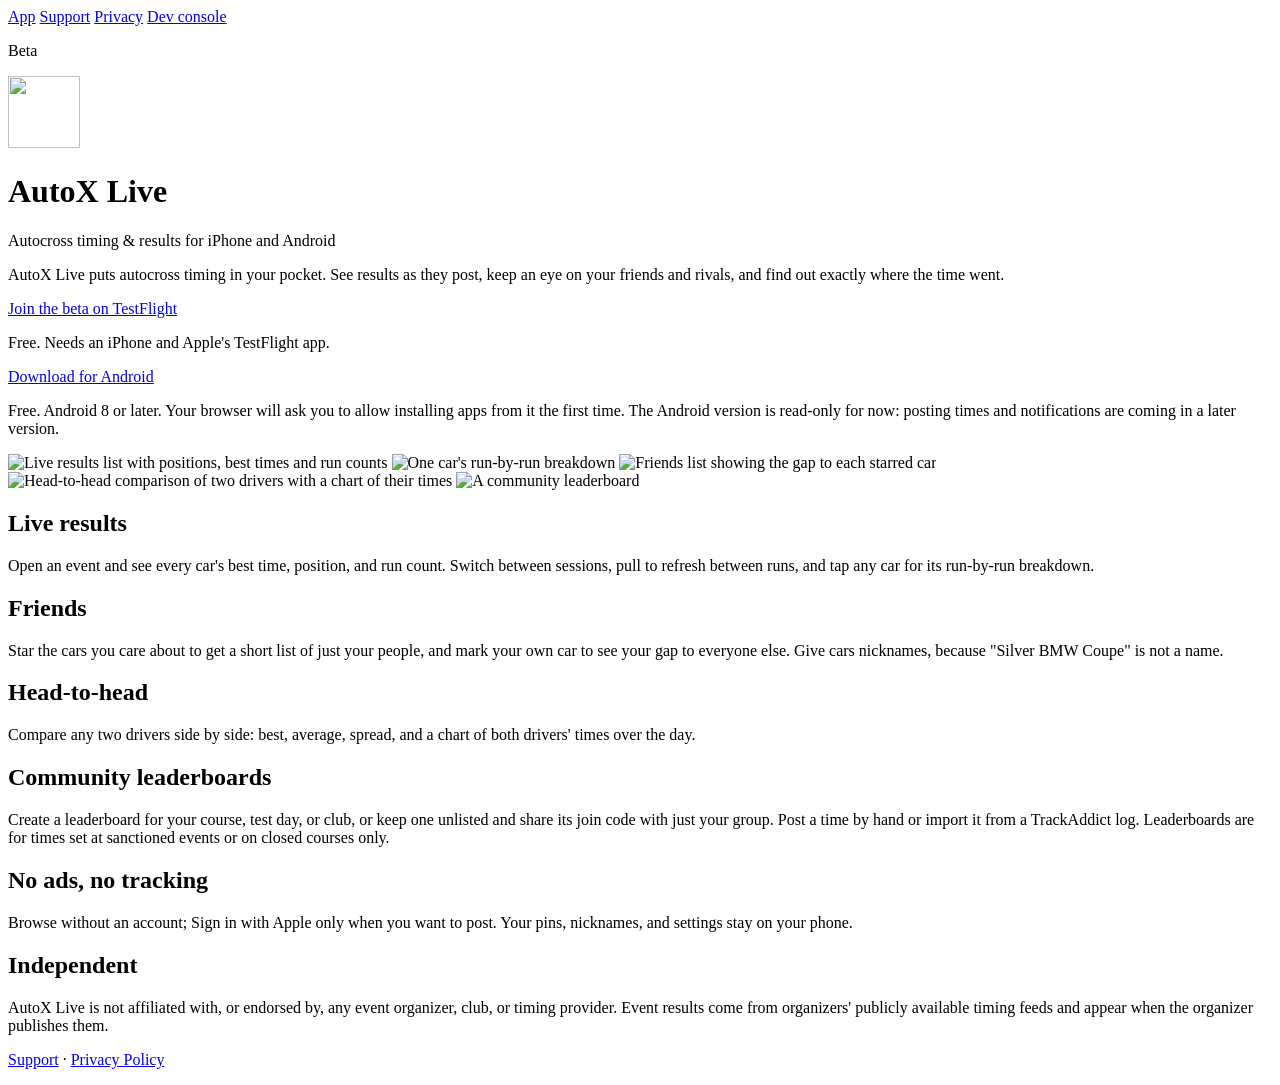
==== server/static/app.html @ 210a4dbb "Serve Android releases from the server GET /api/android/release returns release.json from server/and" ====
<!DOCTYPE html>
<html lang="en">
<head>
<meta charset="utf-8">
<meta name="viewport" content="width=device-width, initial-scale=1">
<title>AutoX Live — Autocross timing & results</title>
<meta name="description" content="Follow autocross results as they post, pin your friends to see the gaps, compare runs head-to-head, and post your best times to community leaderboards.">
<meta property="og:title" content="AutoX Live">
<meta property="og:description" content="Autocross timing in your pocket. Now in beta on TestFlight.">
<meta property="og:image" content="https://autox.romangarms.com/static/landing/icon.png">
<link rel="icon" href="/static/landing/icon.png">
<link rel="stylesheet" href="/static/pages.css">
</head>
<body>
<main>
  <nav class="site">
    <a href="/" aria-current="page">App</a>
    <a href="/support">Support</a>
    <a href="/privacy">Privacy</a>
    <a href="/dev">Dev console</a>
  </nav>
  <p class="tag">Beta</p>
  <div class="hero">
    <img class="icon" src="/static/landing/icon.png" alt="" width="72" height="72">
    <div>
      <h1>AutoX Live</h1>
      <p class="meta">Autocross timing &amp; results for iPhone and Android</p>
    </div>
  </div>

  <p>AutoX Live puts autocross timing in your pocket. See results as they post, keep an eye on your
  friends and rivals, and find out exactly where the time went.</p>

  <p><a class="button" href="https://testflight.apple.com/join/txjt9rzr">Join the beta on TestFlight</a></p>
  <p class="meta">Free. Needs an iPhone and Apple's TestFlight app.</p>

  <p><a class="button" href="/android">Download for Android</a></p>
  <p class="meta">Free. Android 8 or later. Your browser will ask you to allow installing apps from it
  the first time. The Android version is read-only for now: posting times and notifications are
  coming in a later version.</p>

  <div class="shots">
    <img src="/static/landing/live.jpg" alt="Live results list with positions, best times and run counts" width="660" height="1434">
    <img src="/static/landing/driver.jpg" alt="One car's run-by-run breakdown" width="660" height="1434" loading="lazy">
    <img src="/static/landing/friends.jpg" alt="Friends list showing the gap to each starred car" width="660" height="1434" loading="lazy">
    <img src="/static/landing/compare.jpg" alt="Head-to-head comparison of two drivers with a chart of their times" width="660" height="1434" loading="lazy">
    <img src="/static/landing/leaderboard.jpg" alt="A community leaderboard" width="660" height="1434" loading="lazy">
  </div>

  <h2>Live results</h2>
  <p>Open an event and see every car's best time, position, and run count. Switch between sessions,
  pull to refresh between runs, and tap any car for its run-by-run breakdown.</p>

  <h2>Friends</h2>
  <p>Star the cars you care about to get a short list of just your people, and mark your own car to
  see your gap to everyone else. Give cars nicknames, because "Silver BMW Coupe" is not a name.</p>

  <h2>Head-to-head</h2>
  <p>Compare any two drivers side by side: best, average, spread, and a chart of both drivers' times
  over the day.</p>

  <h2>Community leaderboards</h2>
  <p>Create a leaderboard for your course, test day, or club, or keep one unlisted and share its join
  code with just your group. Post a time by hand or import it from a TrackAddict log. Leaderboards
  are for times set at sanctioned events or on closed courses only.</p>

  <h2>No ads, no tracking</h2>
  <p>Browse without an account; Sign in with Apple only when you want to post. Your pins, nicknames,
  and settings stay on your phone.</p>

  <h2>Independent</h2>
  <p>AutoX Live is not affiliated with, or endorsed by, any event organizer, club, or timing
  provider. Event results come from organizers' publicly available timing feeds and appear when the
  organizer publishes them.</p>

  <p class="footer"><a href="/support">Support</a> · <a href="/privacy">Privacy Policy</a></p>
</main>
</body>
</html>
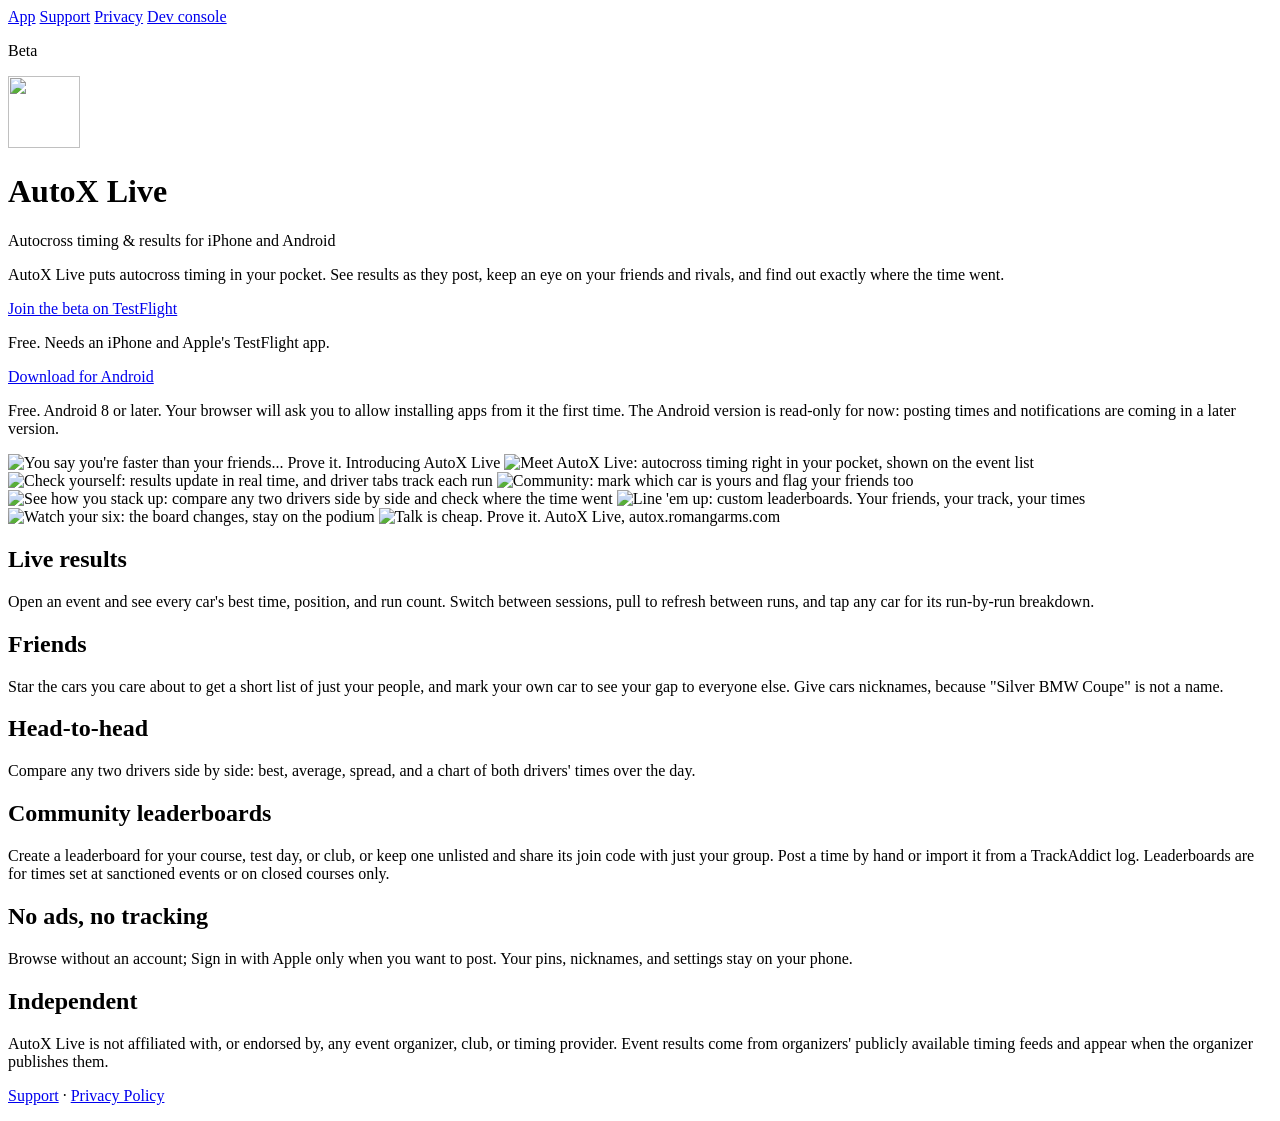
==== commit beea5686: "Landing page: use Ashlyn's marketing images in the carousel Co-Authored-By: Claude Opus 5.5 <noreply" ====
--- a/server/static/app.html
+++ b/server/static/app.html
@@ -40,11 +40,14 @@
   coming in a later version.</p>
 
   <div class="shots">
-    <img src="/static/landing/live.jpg" alt="Live results list with positions, best times and run counts" width="660" height="1434">
-    <img src="/static/landing/driver.jpg" alt="One car's run-by-run breakdown" width="660" height="1434" loading="lazy">
-    <img src="/static/landing/friends.jpg" alt="Friends list showing the gap to each starred car" width="660" height="1434" loading="lazy">
-    <img src="/static/landing/compare.jpg" alt="Head-to-head comparison of two drivers with a chart of their times" width="660" height="1434" loading="lazy">
-    <img src="/static/landing/leaderboard.jpg" alt="A community leaderboard" width="660" height="1434" loading="lazy">
+    <img src="/static/landing/intro.jpg" alt="You say you're faster than your friends... Prove it. Introducing AutoX Live" width="900" height="1125">
+    <img src="/static/landing/meet.jpg" alt="Meet AutoX Live: autocross timing right in your pocket, shown on the event list" width="900" height="1125" loading="lazy">
+    <img src="/static/landing/check-yourself.jpg" alt="Check yourself: results update in real time, and driver tabs track each run" width="900" height="1125" loading="lazy">
+    <img src="/static/landing/community.jpg" alt="Community: mark which car is yours and flag your friends too" width="900" height="1125" loading="lazy">
+    <img src="/static/landing/stack-up.jpg" alt="See how you stack up: compare any two drivers side by side and check where the time went" width="900" height="1125" loading="lazy">
+    <img src="/static/landing/leaderboards.jpg" alt="Line 'em up: custom leaderboards. Your friends, your track, your times" width="900" height="1125" loading="lazy">
+    <img src="/static/landing/watch-your-six.jpg" alt="Watch your six: the board changes, stay on the podium" width="900" height="1125" loading="lazy">
+    <img src="/static/landing/prove-it.jpg" alt="Talk is cheap. Prove it. AutoX Live, autox.romangarms.com" width="900" height="1125" loading="lazy">
   </div>
 
   <h2>Live results</h2>
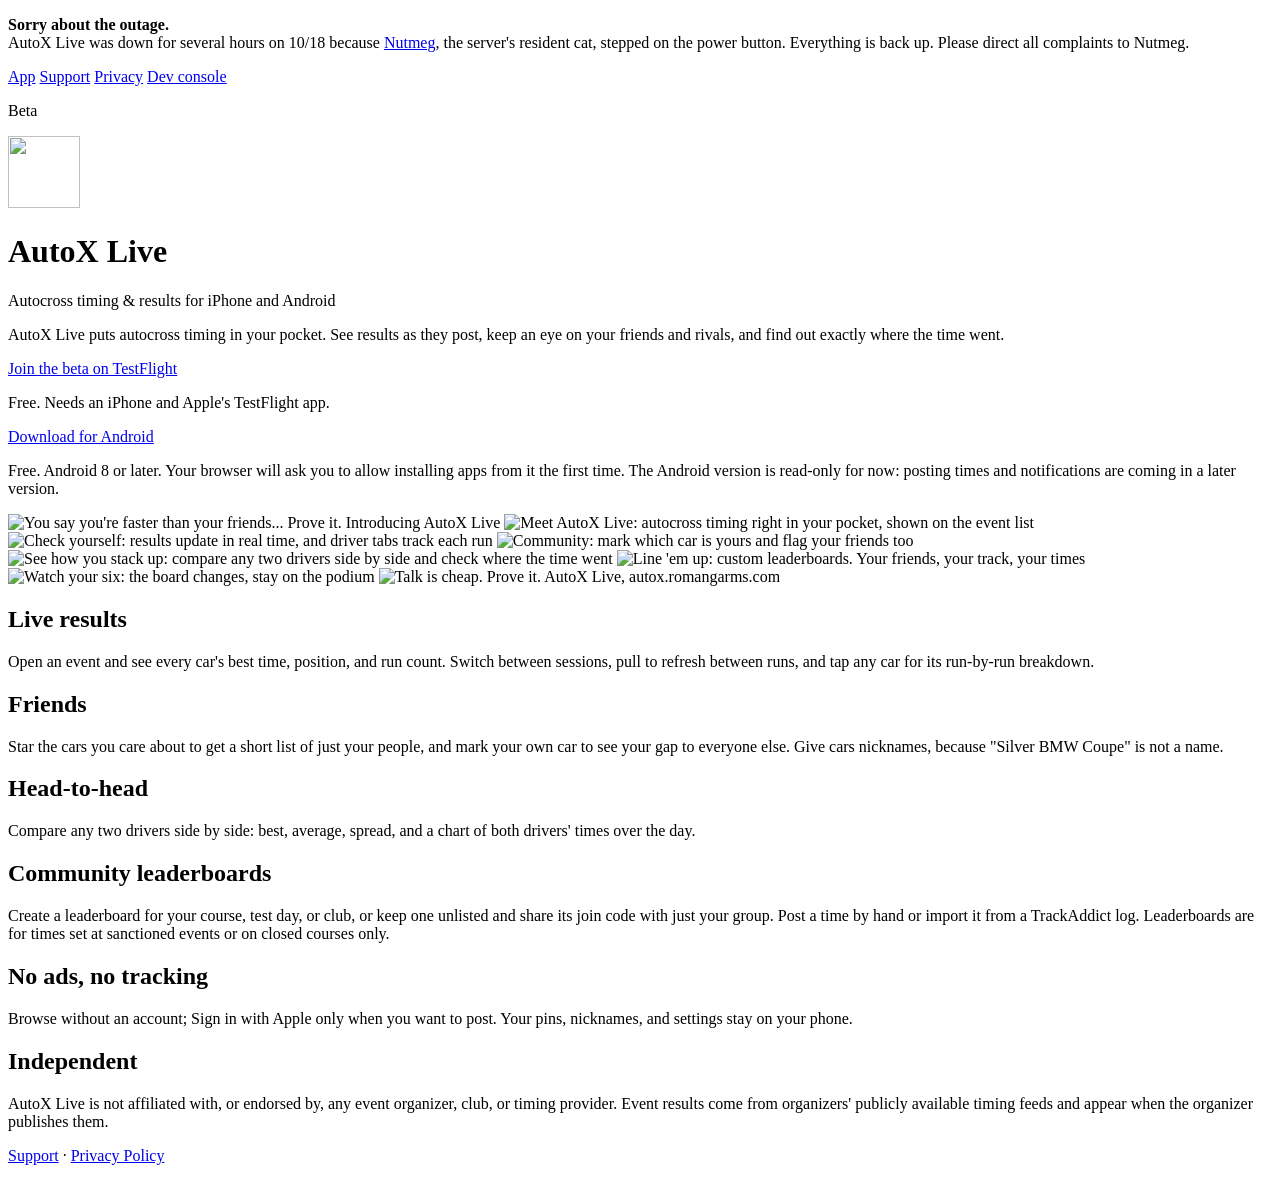
==== commit a8506ec2: "Landing page: outage banner blaming Nutmeg Co-Authored-By: Claude Opus 5.5 <noreply@anthropic.com>" ====
--- a/server/static/app.html
+++ b/server/static/app.html
@@ -1,82 +1,104 @@
 <!DOCTYPE html>
 <html lang="en">
+
 <head>
-<meta charset="utf-8">
-<meta name="viewport" content="width=device-width, initial-scale=1">
-<title>AutoX Live — Autocross timing & results</title>
-<meta name="description" content="Follow autocross results as they post, pin your friends to see the gaps, compare runs head-to-head, and post your best times to community leaderboards.">
-<meta property="og:title" content="AutoX Live">
-<meta property="og:description" content="Autocross timing in your pocket. Now in beta on TestFlight.">
-<meta property="og:image" content="https://autox.romangarms.com/static/landing/icon.png">
-<link rel="icon" href="/static/landing/icon.png">
-<link rel="stylesheet" href="/static/pages.css">
+  <meta charset="utf-8">
+  <meta name="viewport" content="width=device-width, initial-scale=1">
+  <title>AutoX Live — Autocross timing & results</title>
+  <meta name="description"
+    content="Follow autocross results as they post, pin your friends to see the gaps, compare runs head-to-head, and post your best times to community leaderboards.">
+  <meta property="og:title" content="AutoX Live">
+  <meta property="og:description" content="Autocross timing in your pocket. Now in beta on TestFlight.">
+  <meta property="og:image" content="https://autox.romangarms.com/static/landing/icon.png">
+  <link rel="icon" href="/static/landing/icon.png">
+  <link rel="stylesheet" href="/static/pages.css">
 </head>
+
 <body>
-<main>
-  <nav class="site">
-    <a href="/" aria-current="page">App</a>
-    <a href="/support">Support</a>
-    <a href="/privacy">Privacy</a>
-    <a href="/dev">Dev console</a>
-  </nav>
-  <p class="tag">Beta</p>
-  <div class="hero">
-    <img class="icon" src="/static/landing/icon.png" alt="" width="72" height="72">
-    <div>
-      <h1>AutoX Live</h1>
-      <p class="meta">Autocross timing &amp; results for iPhone and Android</p>
+  <main>
+    <p class="notice"><strong>Sorry about the outage.</strong>
+      <br>AutoX Live was down for several hours on
+      10/18 because <a href="/static/landing/nutmeg.jpg">Nutmeg</a>, the server's resident cat, stepped on the
+      power button. Everything is
+      back up. Please direct all complaints to Nutmeg.
+    </p>
+    <nav class="site">
+      <a href="/" aria-current="page">App</a>
+      <a href="/support">Support</a>
+      <a href="/privacy">Privacy</a>
+      <a href="/dev">Dev console</a>
+    </nav>
+    <p class="tag">Beta</p>
+    <div class="hero">
+      <img class="icon" src="/static/landing/icon.png" alt="" width="72" height="72">
+      <div>
+        <h1>AutoX Live</h1>
+        <p class="meta">Autocross timing &amp; results for iPhone and Android</p>
+      </div>
     </div>
-  </div>
 
-  <p>AutoX Live puts autocross timing in your pocket. See results as they post, keep an eye on your
-  friends and rivals, and find out exactly where the time went.</p>
+    <p>AutoX Live puts autocross timing in your pocket. See results as they post, keep an eye on your
+      friends and rivals, and find out exactly where the time went.</p>
 
-  <p><a class="button" href="https://testflight.apple.com/join/txjt9rzr">Join the beta on TestFlight</a></p>
-  <p class="meta">Free. Needs an iPhone and Apple's TestFlight app.</p>
+    <p><a class="button" href="https://testflight.apple.com/join/txjt9rzr">Join the beta on TestFlight</a></p>
+    <p class="meta">Free. Needs an iPhone and Apple's TestFlight app.</p>
 
-  <p><a class="button" href="/android">Download for Android</a></p>
-  <p class="meta">Free. Android 8 or later. Your browser will ask you to allow installing apps from it
-  the first time. The Android version is read-only for now: posting times and notifications are
-  coming in a later version.</p>
+    <p><a class="button" href="/android">Download for Android</a></p>
+    <p class="meta">Free. Android 8 or later. Your browser will ask you to allow installing apps from it
+      the first time. The Android version is read-only for now: posting times and notifications are
+      coming in a later version.</p>
 
-  <div class="shots">
-    <img src="/static/landing/intro.jpg" alt="You say you're faster than your friends... Prove it. Introducing AutoX Live" width="900" height="1125">
-    <img src="/static/landing/meet.jpg" alt="Meet AutoX Live: autocross timing right in your pocket, shown on the event list" width="900" height="1125" loading="lazy">
-    <img src="/static/landing/check-yourself.jpg" alt="Check yourself: results update in real time, and driver tabs track each run" width="900" height="1125" loading="lazy">
-    <img src="/static/landing/community.jpg" alt="Community: mark which car is yours and flag your friends too" width="900" height="1125" loading="lazy">
-    <img src="/static/landing/stack-up.jpg" alt="See how you stack up: compare any two drivers side by side and check where the time went" width="900" height="1125" loading="lazy">
-    <img src="/static/landing/leaderboards.jpg" alt="Line 'em up: custom leaderboards. Your friends, your track, your times" width="900" height="1125" loading="lazy">
-    <img src="/static/landing/watch-your-six.jpg" alt="Watch your six: the board changes, stay on the podium" width="900" height="1125" loading="lazy">
-    <img src="/static/landing/prove-it.jpg" alt="Talk is cheap. Prove it. AutoX Live, autox.romangarms.com" width="900" height="1125" loading="lazy">
-  </div>
+    <div class="shots">
+      <img src="/static/landing/intro.jpg"
+        alt="You say you're faster than your friends... Prove it. Introducing AutoX Live" width="900" height="1125">
+      <img src="/static/landing/meet.jpg"
+        alt="Meet AutoX Live: autocross timing right in your pocket, shown on the event list" width="900" height="1125"
+        loading="lazy">
+      <img src="/static/landing/check-yourself.jpg"
+        alt="Check yourself: results update in real time, and driver tabs track each run" width="900" height="1125"
+        loading="lazy">
+      <img src="/static/landing/community.jpg" alt="Community: mark which car is yours and flag your friends too"
+        width="900" height="1125" loading="lazy">
+      <img src="/static/landing/stack-up.jpg"
+        alt="See how you stack up: compare any two drivers side by side and check where the time went" width="900"
+        height="1125" loading="lazy">
+      <img src="/static/landing/leaderboards.jpg"
+        alt="Line 'em up: custom leaderboards. Your friends, your track, your times" width="900" height="1125"
+        loading="lazy">
+      <img src="/static/landing/watch-your-six.jpg" alt="Watch your six: the board changes, stay on the podium"
+        width="900" height="1125" loading="lazy">
+      <img src="/static/landing/prove-it.jpg" alt="Talk is cheap. Prove it. AutoX Live, autox.romangarms.com"
+        width="900" height="1125" loading="lazy">
+    </div>
 
-  <h2>Live results</h2>
-  <p>Open an event and see every car's best time, position, and run count. Switch between sessions,
-  pull to refresh between runs, and tap any car for its run-by-run breakdown.</p>
+    <h2>Live results</h2>
+    <p>Open an event and see every car's best time, position, and run count. Switch between sessions,
+      pull to refresh between runs, and tap any car for its run-by-run breakdown.</p>
 
-  <h2>Friends</h2>
-  <p>Star the cars you care about to get a short list of just your people, and mark your own car to
-  see your gap to everyone else. Give cars nicknames, because "Silver BMW Coupe" is not a name.</p>
+    <h2>Friends</h2>
+    <p>Star the cars you care about to get a short list of just your people, and mark your own car to
+      see your gap to everyone else. Give cars nicknames, because "Silver BMW Coupe" is not a name.</p>
 
-  <h2>Head-to-head</h2>
-  <p>Compare any two drivers side by side: best, average, spread, and a chart of both drivers' times
-  over the day.</p>
+    <h2>Head-to-head</h2>
+    <p>Compare any two drivers side by side: best, average, spread, and a chart of both drivers' times
+      over the day.</p>
 
-  <h2>Community leaderboards</h2>
-  <p>Create a leaderboard for your course, test day, or club, or keep one unlisted and share its join
-  code with just your group. Post a time by hand or import it from a TrackAddict log. Leaderboards
-  are for times set at sanctioned events or on closed courses only.</p>
+    <h2>Community leaderboards</h2>
+    <p>Create a leaderboard for your course, test day, or club, or keep one unlisted and share its join
+      code with just your group. Post a time by hand or import it from a TrackAddict log. Leaderboards
+      are for times set at sanctioned events or on closed courses only.</p>
 
-  <h2>No ads, no tracking</h2>
-  <p>Browse without an account; Sign in with Apple only when you want to post. Your pins, nicknames,
-  and settings stay on your phone.</p>
+    <h2>No ads, no tracking</h2>
+    <p>Browse without an account; Sign in with Apple only when you want to post. Your pins, nicknames,
+      and settings stay on your phone.</p>
 
-  <h2>Independent</h2>
-  <p>AutoX Live is not affiliated with, or endorsed by, any event organizer, club, or timing
-  provider. Event results come from organizers' publicly available timing feeds and appear when the
-  organizer publishes them.</p>
+    <h2>Independent</h2>
+    <p>AutoX Live is not affiliated with, or endorsed by, any event organizer, club, or timing
+      provider. Event results come from organizers' publicly available timing feeds and appear when the
+      organizer publishes them.</p>
 
-  <p class="footer"><a href="/support">Support</a> · <a href="/privacy">Privacy Policy</a></p>
-</main>
+    <p class="footer"><a href="/support">Support</a> · <a href="/privacy">Privacy Policy</a></p>
+  </main>
 </body>
-</html>
+
+</html>
